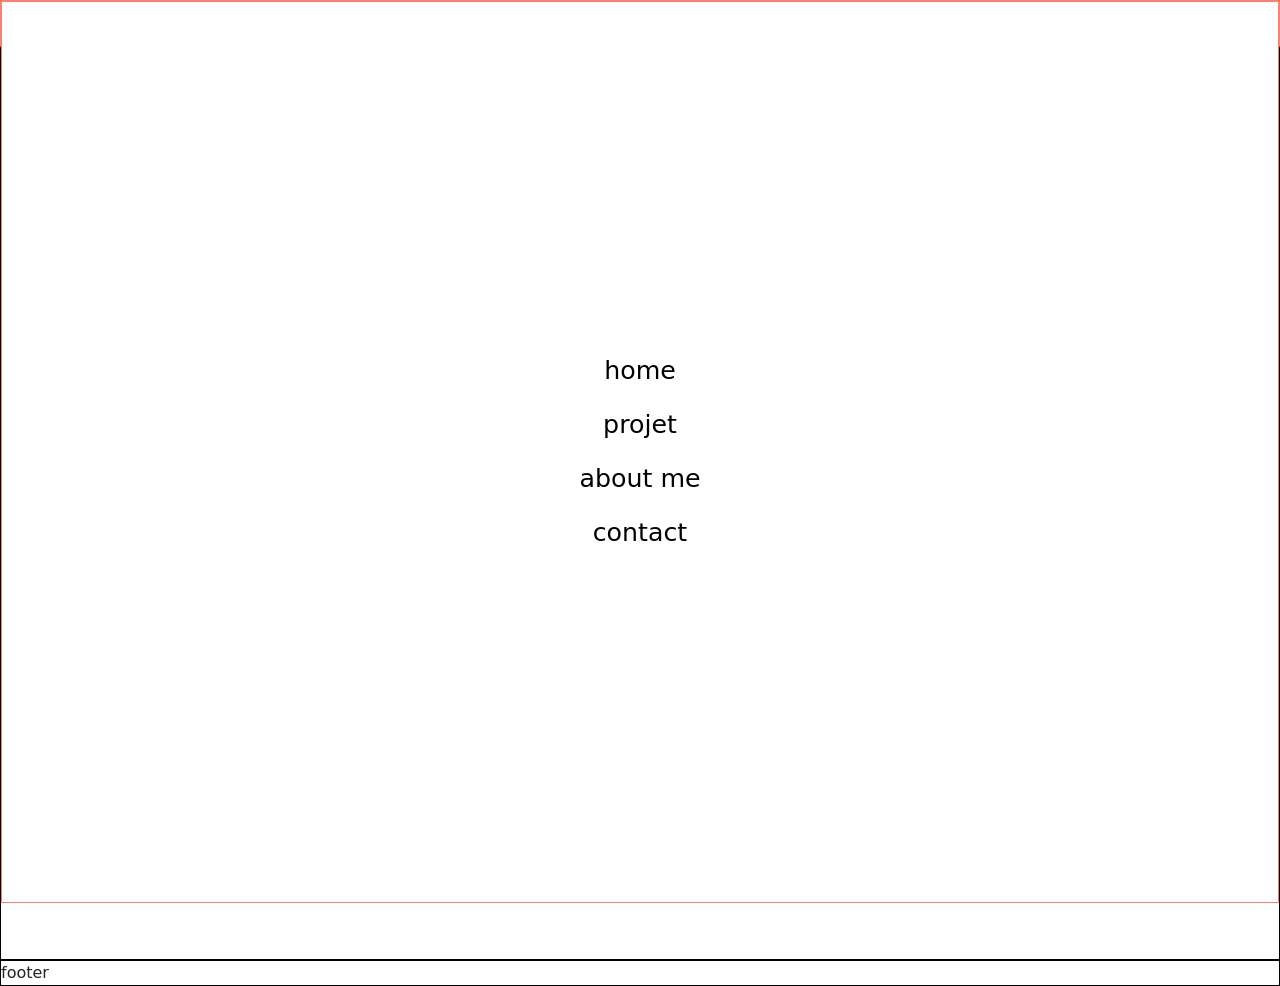
==== index.html @ 732c8abf "settato header" ====
<!DOCTYPE html>
<html lang="en">
<head>
    <meta charset="UTF-8">
    <meta name="viewport" content="width=device-width, initial-scale=1.0">
    <title>Salvatore De Roma</title>
    <link rel="stylesheet" href="./assets/css/style.css">

    <!-- bootsratp -->
    <link href="https://cdn.jsdelivr.net/npm/bootstrap@5.3.8/dist/css/bootstrap.min.css" rel="stylesheet" integrity="sha384-sRIl4kxILFvY47J16cr9ZwB07vP4J8+LH7qKQnuqkuIAvNWLzeN8tE5YBujZqJLB" crossorigin="anonymous">
    <link rel="shortcut icon" href="./assets/img/favicon/favicon-32x32.png" type="image/png">

    <!-- SEO TAG META aggiungere img-->
    <meta property="og:title" content="Salvatore De Roma Web Developer">
    <meta property="og:description" content="Portfolio personale di Salvatore De Roma, realizzazione applicazioni web">
    <meta property="og:type" content="Portfolio Web">
</head>
<body>

    <!-- grid container web page -->
    <div id="grid-container">
        <header class="header">
            <img src="./assets/img/svg/logo-salvatoreDeRoma.svg" alt="logo salvatore de roma web developer">

            <!-- check input -->
            <input type="checkbox" name="btn-menu" id="btn-menu">
            <label for="btn-menu">X</label>

            <!-- navigation menu -->
            <nav class="menu">
                <ul>
                    <li><a href="index.html">home</a></li>
                    <li><a href="projet.htm">projet</a></li>
                    <li><a href="about_me.html">about me</a></li>
                    <li><a href="contact.html">contact</a></li>
                </ul>
            </nav>
        </header>

        <!-- hero section -->
        <main class="hero grid-items">
            <h3 class="title-name">Salvatore De Roma</h3>
            <h1>WEB DEVELOPER</h1>
            <h2>Turning <span>concept</span> into interactive websites</h2>

        </main>

        <!-- project section -->
        <section class="project-section grid-items">

            project
            <br><br><br><br><br><br><br><br>
        </section>

        <!-- footer section -->
        <footer class="grid-items">

            footer
        </footer>















    </div>


    <!-- Bootstrap JS -->
    <script src="https://cdn.jsdelivr.net/npm/bootstrap@5.3.8/dist/js/bootstrap.bundle.min.js" integrity="sha384-FKyoEForCGlyvwx9Hj09JcYn3nv7wiPVlz7YYwJrWVcXK/BmnVDxM+D2scQbITxI" crossorigin="anonymous"></script>

  </body>
</body>
</html>
---- assets/css/style.css ----
@import url("https://fonts.googleapis.com/css2?family=Figtree:ital,wght@0,300..900;1,300..900&display=swap");
.hero {
  display: flex;
  flex-direction: column;
  justify-content: space-between;
  align-items: flex-start;
  height: 80dvh;
}
.hero h3 {
  margin: 0;
  padding: 20px 0 0 0;
  font-size: clamp(1em, 20px, 2em);
  font-weight: 200;
  text-align: left;
}
.hero h1 {
  font-size: clamp(4em, 56px, 6em);
  padding: 50px 0 0 0;
  line-height: 1em;
  font-weight: bold;
  text-align: left;
  animation: showAnimation 1.5s ease-in forwards;
  word-wrap: normal;
}
.hero h2 {
  font-weight: 200;
  font-size: clamp(1.8em, 24px, 2em);
}
.hero h2 span {
  color: #06AED5;
  font-weight: 400;
}

@keyframes showAnimation {
  from {
    opacity: 0;
  }
  to {
    opacity: 1;
  }
}
@media (min-width: 1024px) {
  .hero h1 {
    font-size: clamp(8em, 150px, 10em);
  }
}
.header {
  display: flex;
  align-items: center;
  justify-content: space-between;
  height: auto;
  position: sticky;
  width: 100%;
  padding: 0;
  top: 0;
  border: 1px solid salmon;
  background-color: white;
  box-shadow: 0px 1px 2px lightgray;
  z-index: 1000;
}
.header ul {
  padding: 0;
  margin: 0;
  text-align: center;
  display: flex;
  flex-direction: column;
  justify-content: center;
  gap: 16px;
  height: 100vh;
  align-items: center;
}
.header ul li {
  text-decoration: none;
  list-style-type: none;
  width: 100%;
}
.header ul li:hover {
  background-color: #000;
  color: white;
}
.header a {
  text-decoration: none;
  color: #000;
  padding: 0;
  margin: 0;
  font-size: 25.28px;
}
.header .menu {
  position: absolute;
  text-align: center;
  border: 1px solid salmon;
  width: 100%;
  top: 0;
  left: 0;
  display: flex;
  justify-content: center;
  align-items: center;
  background-color: #fff;
  gap: 16px;
}

body {
  font-family: "Figtree", sans-serif;
  margin: 0 auto;
  padding: 0;
}

a {
  text-decoration: none;
}

#grid-container {
  display: grid;
  grid-template-columns: 1fr;
  grid-row: auto;
  gap: 0px;
  margin: 0 auto;
  padding: 0px;
}
#grid-container .grid-items {
  border: #000 solid 1px;
}/*# sourceMappingURL=style.css.map */
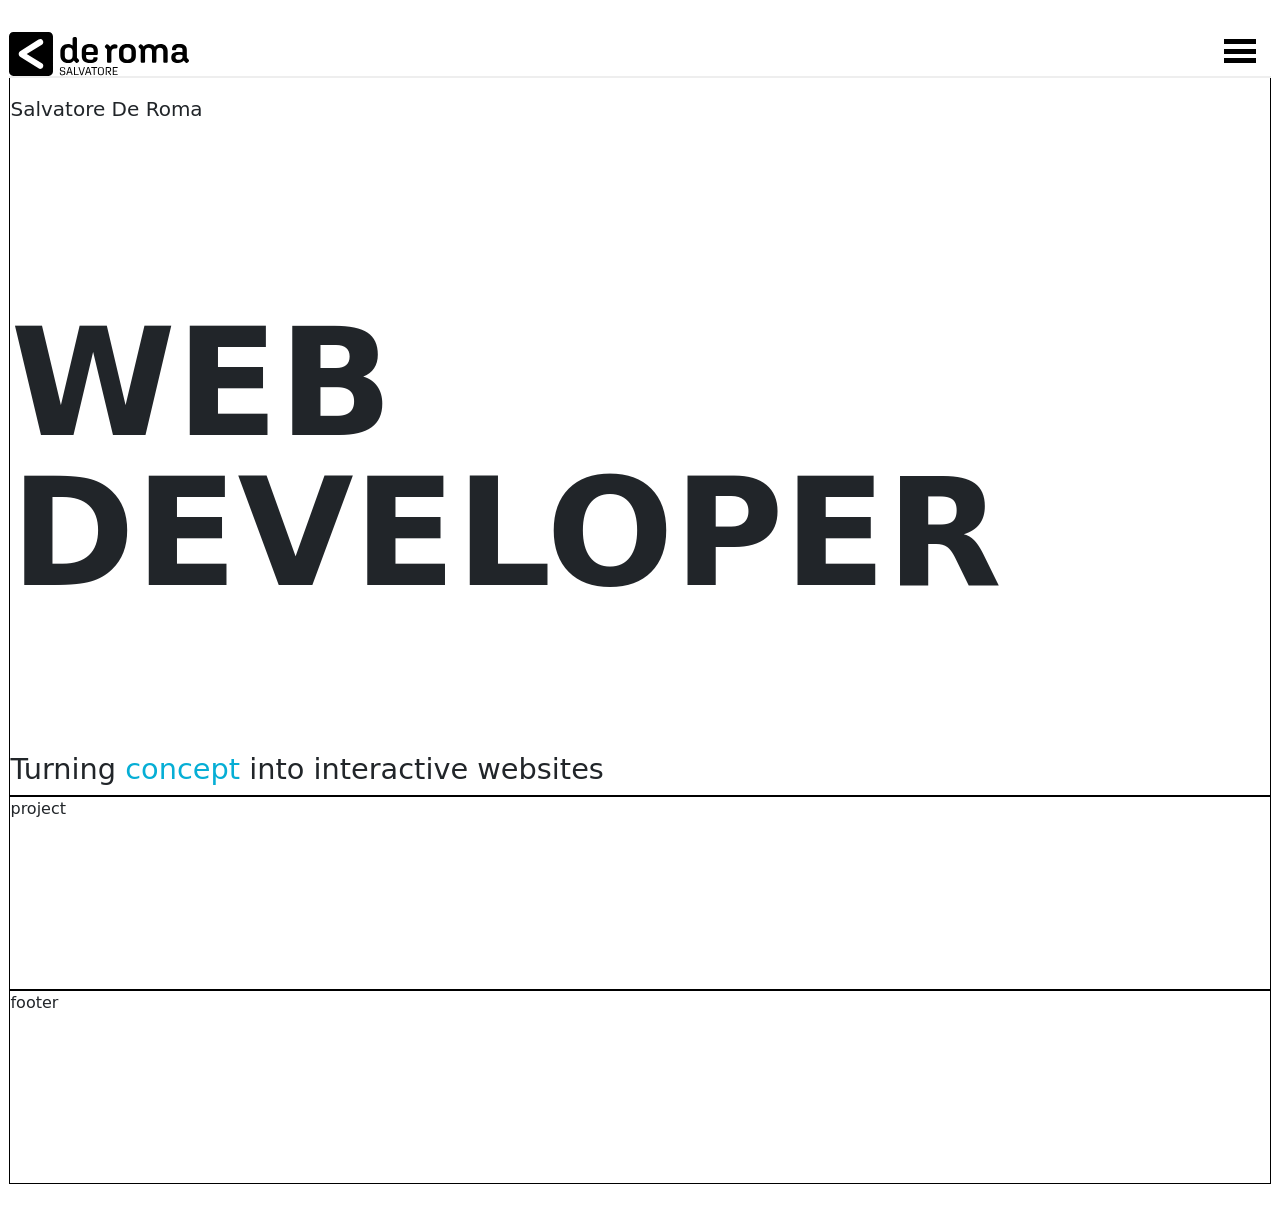
==== commit f2b1fdd0: "fiixato header mobile con hamb menu" ====
--- a/index.html
+++ b/index.html
@@ -24,7 +24,9 @@
 
             <!-- check input -->
             <input type="checkbox" name="btn-menu" id="btn-menu">
-            <label for="btn-menu">X</label>
+            <label for="btn-menu">
+                <span class="menu-icon"></span>
+            </label>
 
             <!-- navigation menu -->
             <nav class="menu">
@@ -56,6 +58,7 @@
         <footer class="grid-items">
 
             footer
+            <br><br><br><br><br><br><br><br>
         </footer>
 
 
--- a/assets/css/style.css
+++ b/assets/css/style.css
@@ -51,11 +51,10 @@
   height: auto;
   position: sticky;
   width: 100%;
-  padding: 0;
+  padding: 8px 0 0 0;
   top: 0;
-  border: 1px solid salmon;
   background-color: white;
-  box-shadow: 0px 1px 2px lightgray;
+  box-shadow: 0px 2px 0px rgb(238, 238, 238);
   z-index: 1000;
 }
 .header ul {
@@ -68,6 +67,7 @@
   gap: 16px;
   height: 100vh;
   align-items: center;
+  width: 100%;
 }
 .header ul li {
   text-decoration: none;
@@ -85,10 +85,12 @@
   margin: 0;
   font-size: 25.28px;
 }
+.header a:hover {
+  color: #fff;
+}
 .header .menu {
   position: absolute;
   text-align: center;
-  border: 1px solid salmon;
   width: 100%;
   top: 0;
   left: 0;
@@ -97,6 +99,41 @@
   align-items: center;
   background-color: #fff;
   gap: 16px;
+  display: none;
+  z-index: 999;
+}
+.header #btn-menu {
+  display: none;
+  width: 100%;
+  position: relative;
+}
+.header #btn-menu:checked ~ .menu {
+  display: block;
+}
+.header .menu-icon {
+  width: 32px;
+  height: 5px;
+  background-color: #000;
+  position: absolute;
+  top: 15px;
+  right: 15px;
+  z-index: 1001;
+}
+.header .menu-icon::before {
+  content: "";
+  position: absolute;
+  top: 10px;
+  width: 100%;
+  height: 100%;
+  background-color: #000;
+}
+.header .menu-icon::after {
+  content: "";
+  position: absolute;
+  top: 19px;
+  width: 100%;
+  height: 100%;
+  background-color: #000;
 }
 
 body {
@@ -115,7 +152,7 @@
   grid-row: auto;
   gap: 0px;
   margin: 0 auto;
-  padding: 0px;
+  padding: 24px 9.48px;
 }
 #grid-container .grid-items {
   border: #000 solid 1px;
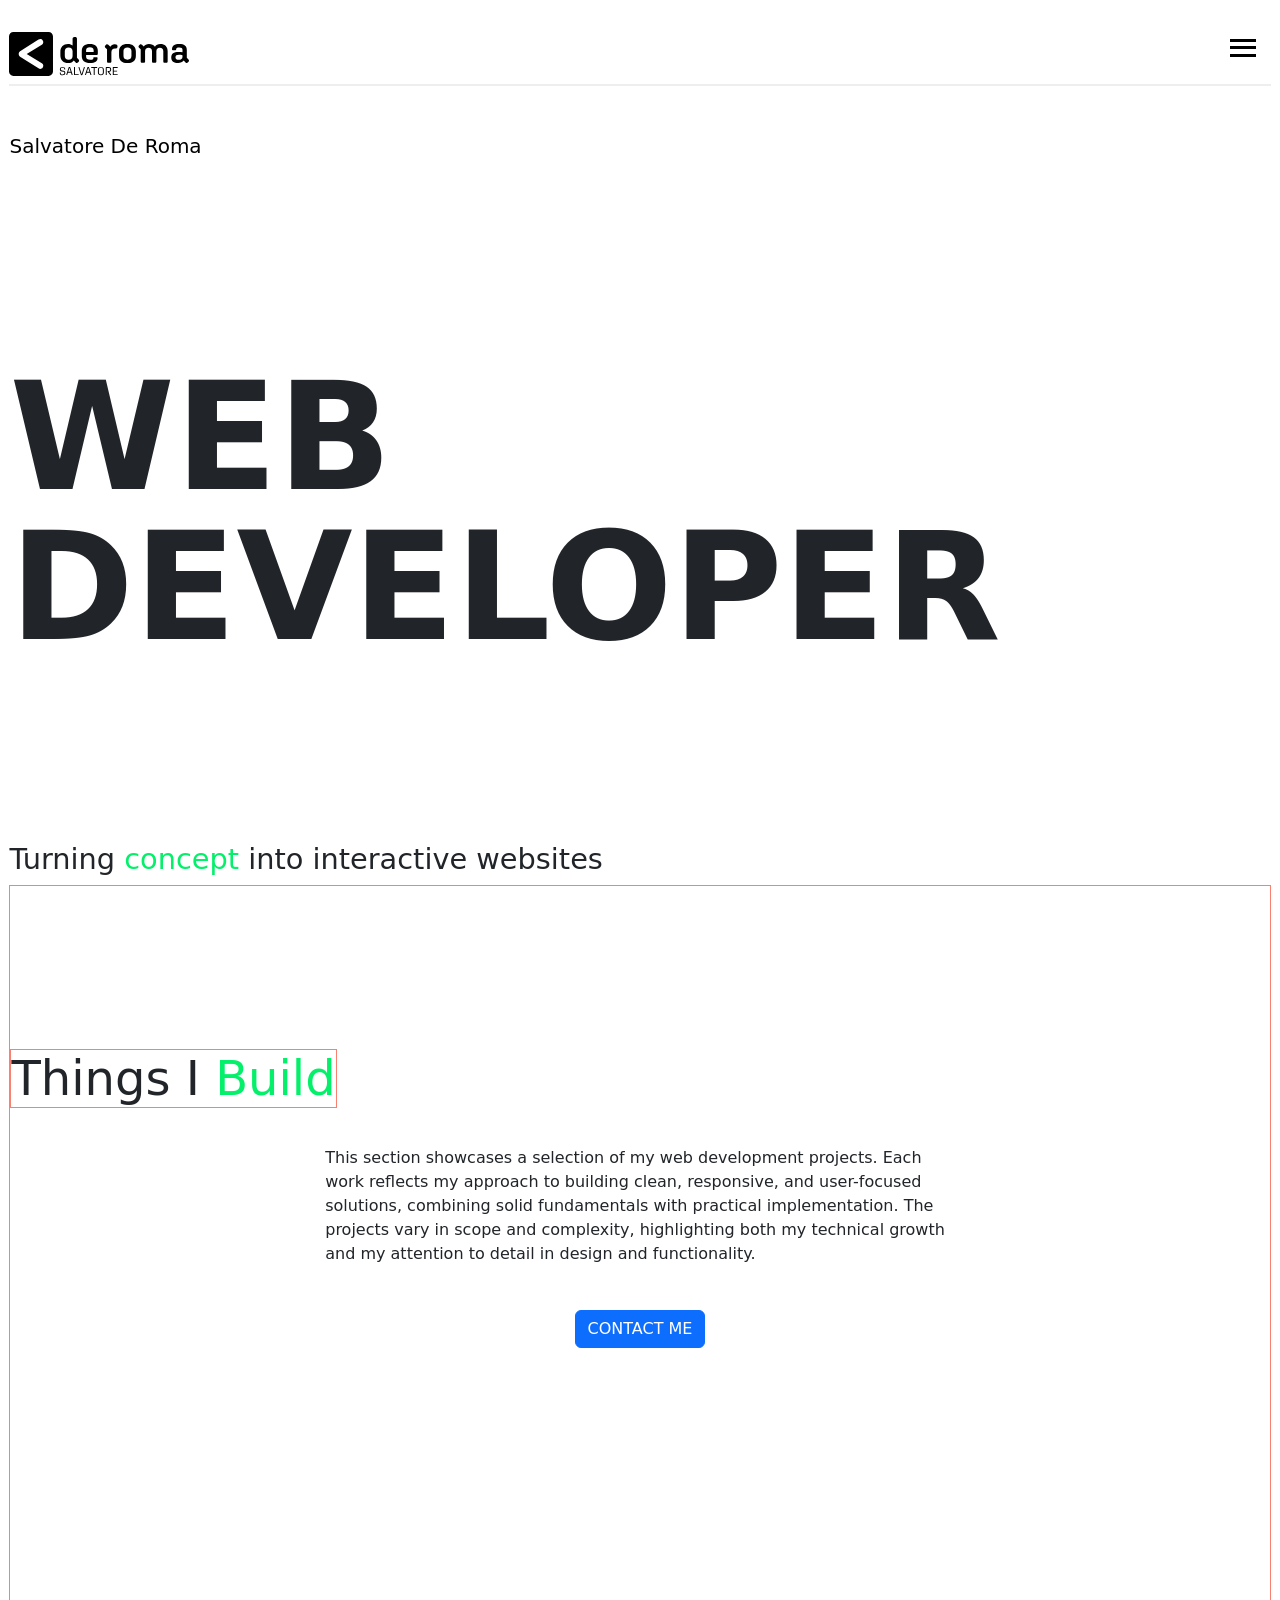
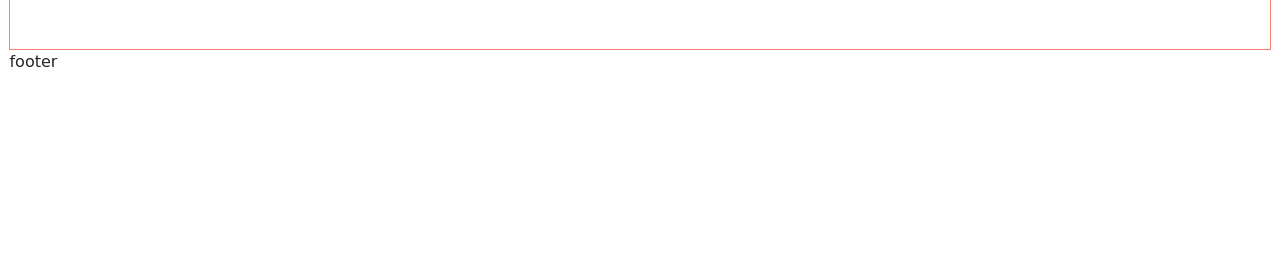
==== commit 8d2ffdaf: "aggiunto project section" ====
--- a/index.html
+++ b/index.html
@@ -49,8 +49,14 @@
 
         <!-- project section -->
         <section class="project-section grid-items">
-
-            project
+            <h2 class="things-text">Things I <span>Build</span></h2>
+            <p>This section showcases a selection of my web development projects.
+                Each work reflects my approach to building clean, responsive, and user-focused solutions, combining solid fundamentals 
+                with practical implementation.
+                The projects vary in scope and complexity, highlighting both my technical growth and my attention to detail 
+                in design and functionality.</p>
+            <br>
+            <button type="button" class="btn btn-primary">CONTACT ME</button>
             <br><br><br><br><br><br><br><br>
         </section>
 
--- a/assets/css/style.css
+++ b/assets/css/style.css
@@ -4,30 +4,32 @@
   flex-direction: column;
   justify-content: space-between;
   align-items: flex-start;
-  height: 80dvh;
+  gap: 10px;
+  width: 95%;
+  height: 89dvh;
 }
 .hero h3 {
   margin: 0;
-  padding: 20px 0 0 0;
+  padding: 50px 0 0 0;
   font-size: clamp(1em, 20px, 2em);
   font-weight: 200;
   text-align: left;
+  color: #000;
 }
 .hero h1 {
-  font-size: clamp(4em, 56px, 6em);
-  padding: 50px 0 0 0;
+  font-size: clamp(5em, 64px, 7em);
+  padding: 32px 0 0 0;
   line-height: 1em;
   font-weight: bold;
   text-align: left;
   animation: showAnimation 1.5s ease-in forwards;
-  word-wrap: normal;
 }
 .hero h2 {
   font-weight: 200;
   font-size: clamp(1.8em, 24px, 2em);
 }
 .hero h2 span {
-  color: #06AED5;
+  color: #04F06A;
   font-weight: 400;
 }
 
@@ -51,7 +53,7 @@
   height: auto;
   position: sticky;
   width: 100%;
-  padding: 8px 0 0 0;
+  padding: 8px 0 8px 0;
   top: 0;
   background-color: white;
   box-shadow: 0px 2px 0px rgb(238, 238, 238);
@@ -67,7 +69,7 @@
   gap: 16px;
   height: 100vh;
   align-items: center;
-  width: 100%;
+  width: 95%;
 }
 .header ul li {
   text-decoration: none;
@@ -99,7 +101,8 @@
   align-items: center;
   background-color: #fff;
   gap: 16px;
-  display: none;
+  opacity: 0;
+  transition: opacity 0.5 ease-in-out;
   z-index: 999;
 }
 .header #btn-menu {
@@ -108,11 +111,12 @@
   position: relative;
 }
 .header #btn-menu:checked ~ .menu {
-  display: block;
+  opacity: 1;
+  transition: opacity 0.3s ease-in-out;
 }
 .header .menu-icon {
-  width: 32px;
-  height: 5px;
+  width: 26px;
+  height: 3px;
   background-color: #000;
   position: absolute;
   top: 15px;
@@ -122,7 +126,7 @@
 .header .menu-icon::before {
   content: "";
   position: absolute;
-  top: 10px;
+  top: 7px;
   width: 100%;
   height: 100%;
   background-color: #000;
@@ -130,16 +134,44 @@
 .header .menu-icon::after {
   content: "";
   position: absolute;
-  top: 19px;
+  top: 15px;
   width: 100%;
   height: 100%;
   background-color: #000;
+}
+
+.project-section {
+  display: flex;
+  padding: 64px 0 0 0;
+  flex-direction: column;
+  justify-content: center;
+  align-items: flex-start;
+  gap: 10px;
+  height: 85dvh;
+  border: 1px solid salmon;
+}
+.project-section p {
+  width: 50%;
+  padding-top: 20px;
+  margin: 0 auto;
+}
+.project-section .btn {
+  margin: 0 auto;
+}
+
+.things-text {
+  font-size: clamp(3em, 48px, 3.5em);
+  border: 1px solid salmon;
+}
+.things-text span {
+  color: #04F06A;
 }
 
 body {
   font-family: "Figtree", sans-serif;
   margin: 0 auto;
   padding: 0;
+  scroll-behavior: smooth;
 }
 
 a {
@@ -154,6 +186,14 @@
   margin: 0 auto;
   padding: 24px 9.48px;
 }
-#grid-container .grid-items {
-  border: #000 solid 1px;
+@media (min-width: 1024px) {
+  #grid-container {
+    max-width: 1400px;
+    display: grid;
+    grid-template-columns: 1fr;
+    grid-row: auto;
+    gap: 0px;
+    margin: 0 auto;
+    padding: 24px 9.48px;
+  }
 }/*# sourceMappingURL=style.css.map */
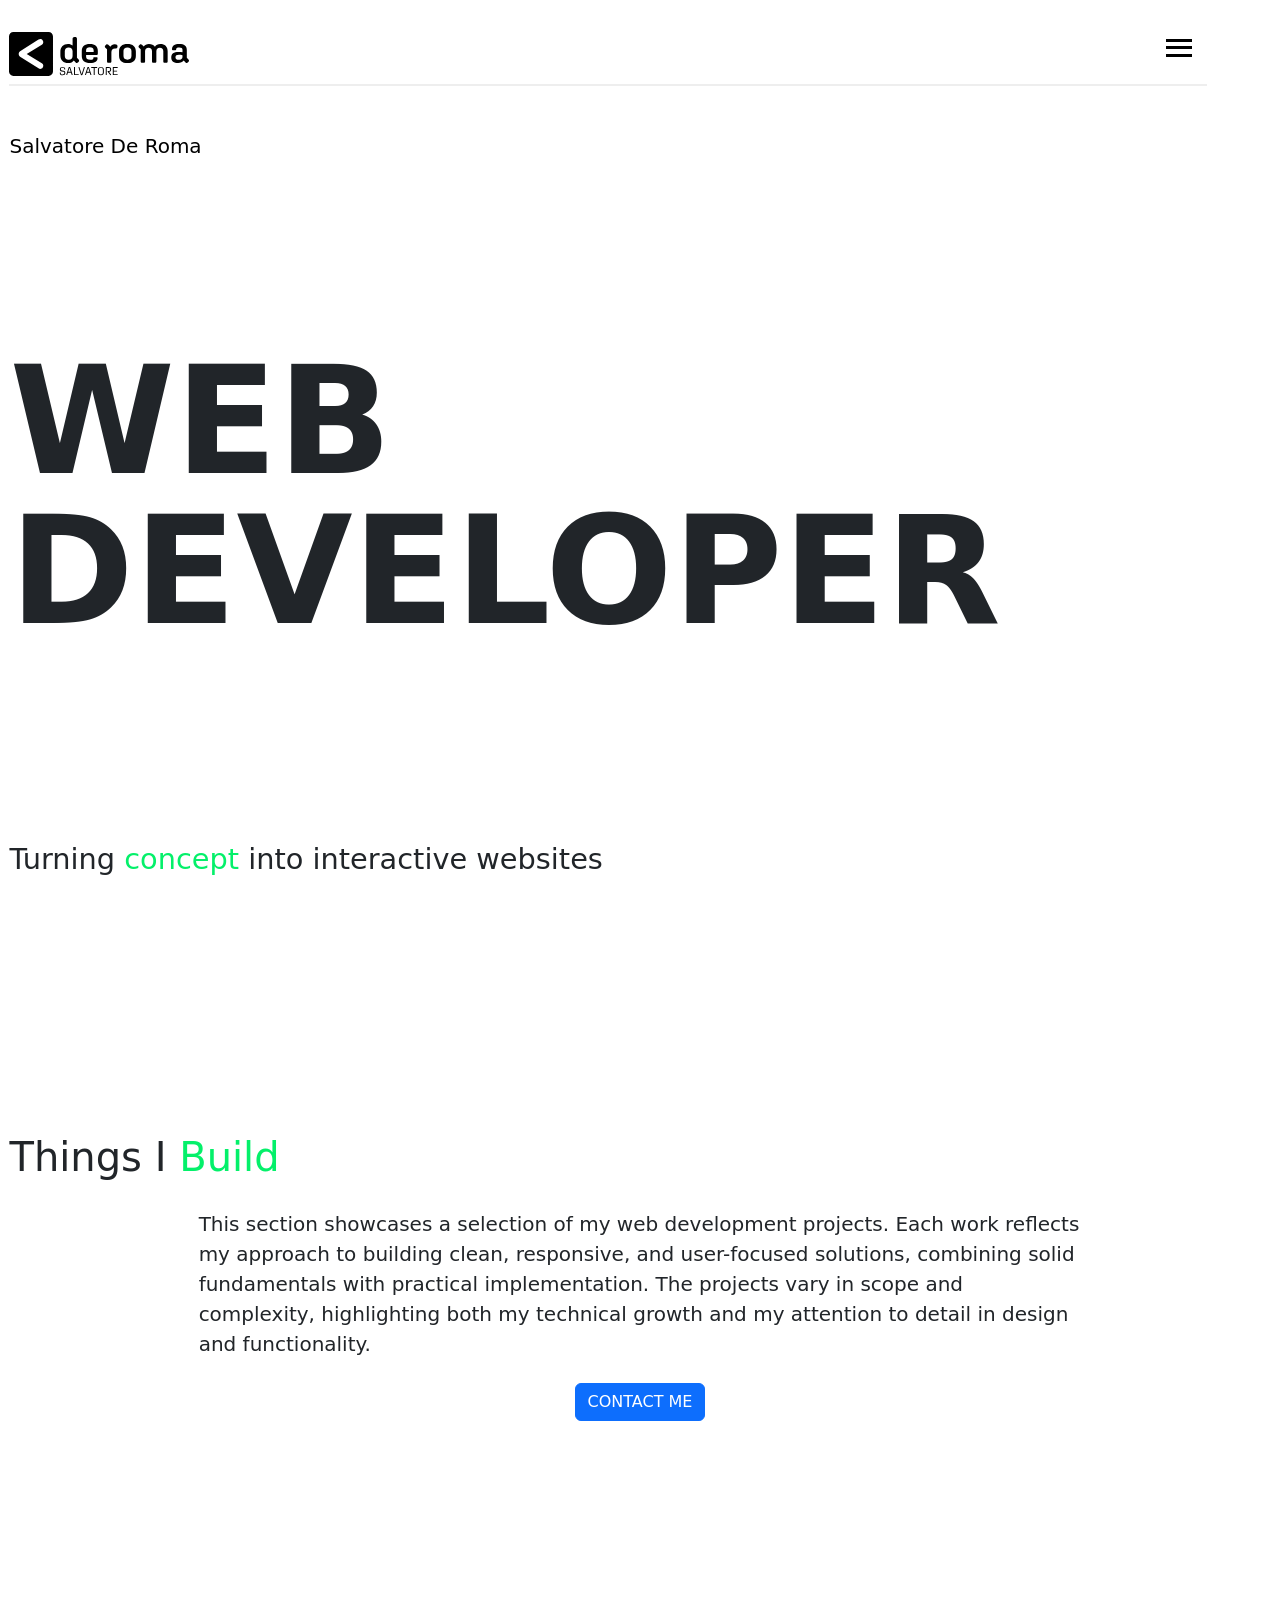
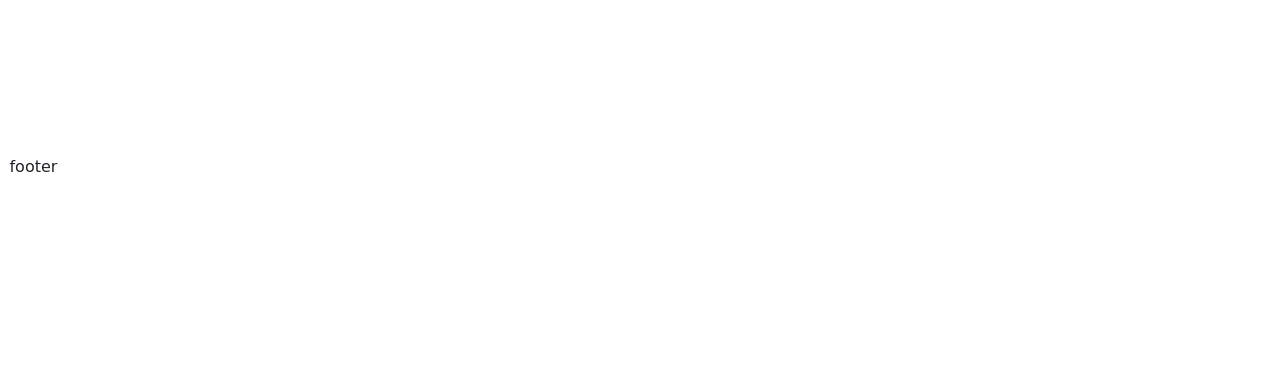
==== commit 6e238988: "fix h1 e responsive layout" ====
--- a/index.html
+++ b/index.html
@@ -42,7 +42,7 @@
         <!-- hero section -->
         <main class="hero grid-items">
             <h3 class="title-name">Salvatore De Roma</h3>
-            <h1>WEB DEVELOPER</h1>
+            <h1>WEB<br>DEVELOPER</h1>
             <h2>Turning <span>concept</span> into interactive websites</h2>
 
         </main>
--- a/assets/css/style.css
+++ b/assets/css/style.css
@@ -5,8 +5,8 @@
   justify-content: space-between;
   align-items: flex-start;
   gap: 10px;
-  width: 95%;
   height: 89dvh;
+  max-width: 100dvw;
 }
 .hero h3 {
   margin: 0;
@@ -17,12 +17,15 @@
   color: #000;
 }
 .hero h1 {
-  font-size: clamp(5em, 64px, 7em);
-  padding: 32px 0 0 0;
+  width: 100%;
+  max-width: 98%;
+  font-size: clamp(3rem, 25vw, 5.2rem);
   line-height: 1em;
   font-weight: bold;
   text-align: left;
-  animation: showAnimation 1.5s ease-in forwards;
+  animation: showAnimation 1.9s ease-in forwards;
+  word-break: break-all;
+  word-wrap: break-word;
 }
 .hero h2 {
   font-weight: 200;
@@ -52,7 +55,7 @@
   justify-content: space-between;
   height: auto;
   position: sticky;
-  width: 100%;
+  width: 95%;
   padding: 8px 0 8px 0;
   top: 0;
   background-color: white;
@@ -76,10 +79,6 @@
   list-style-type: none;
   width: 100%;
 }
-.header ul li:hover {
-  background-color: #000;
-  color: white;
-}
 .header a {
   text-decoration: none;
   color: #000;
@@ -88,7 +87,8 @@
   font-size: 25.28px;
 }
 .header a:hover {
-  color: #fff;
+  color: #06AED5;
+  text-decoration: underline;
 }
 .header .menu {
   position: absolute;
@@ -101,7 +101,7 @@
   align-items: center;
   background-color: #fff;
   gap: 16px;
-  opacity: 0;
+  display: none;
   transition: opacity 0.5 ease-in-out;
   z-index: 999;
 }
@@ -111,7 +111,7 @@
   position: relative;
 }
 .header #btn-menu:checked ~ .menu {
-  opacity: 1;
+  display: block;
   transition: opacity 0.3s ease-in-out;
 }
 .header .menu-icon {
@@ -141,17 +141,16 @@
 }
 
 .project-section {
-  display: flex;
-  padding: 64px 0 0 0;
+  margin-top: 105px;
+  display: flex;
   flex-direction: column;
   justify-content: center;
   align-items: flex-start;
-  gap: 10px;
   height: 85dvh;
-  border: 1px solid salmon;
 }
 .project-section p {
-  width: 50%;
+  font-size: 20px;
+  width: 70%;
   padding-top: 20px;
   margin: 0 auto;
 }
@@ -160,13 +159,16 @@
 }
 
 .things-text {
-  font-size: clamp(3em, 48px, 3.5em);
-  border: 1px solid salmon;
+  font-size: clamp(2.5em, 40px, 3em);
 }
 .things-text span {
   color: #04F06A;
 }
 
+*, *::before, *::after {
+  box-sizing: border-box;
+}
+
 body {
   font-family: "Figtree", sans-serif;
   margin: 0 auto;
@@ -179,12 +181,15 @@
 }
 
 #grid-container {
+  width: 100%;
   display: grid;
   grid-template-columns: 1fr;
   grid-row: auto;
   gap: 0px;
   margin: 0 auto;
   padding: 24px 9.48px;
+  box-sizing: border-box;
+  overflow-x: auto;
 }
 @media (min-width: 1024px) {
   #grid-container {
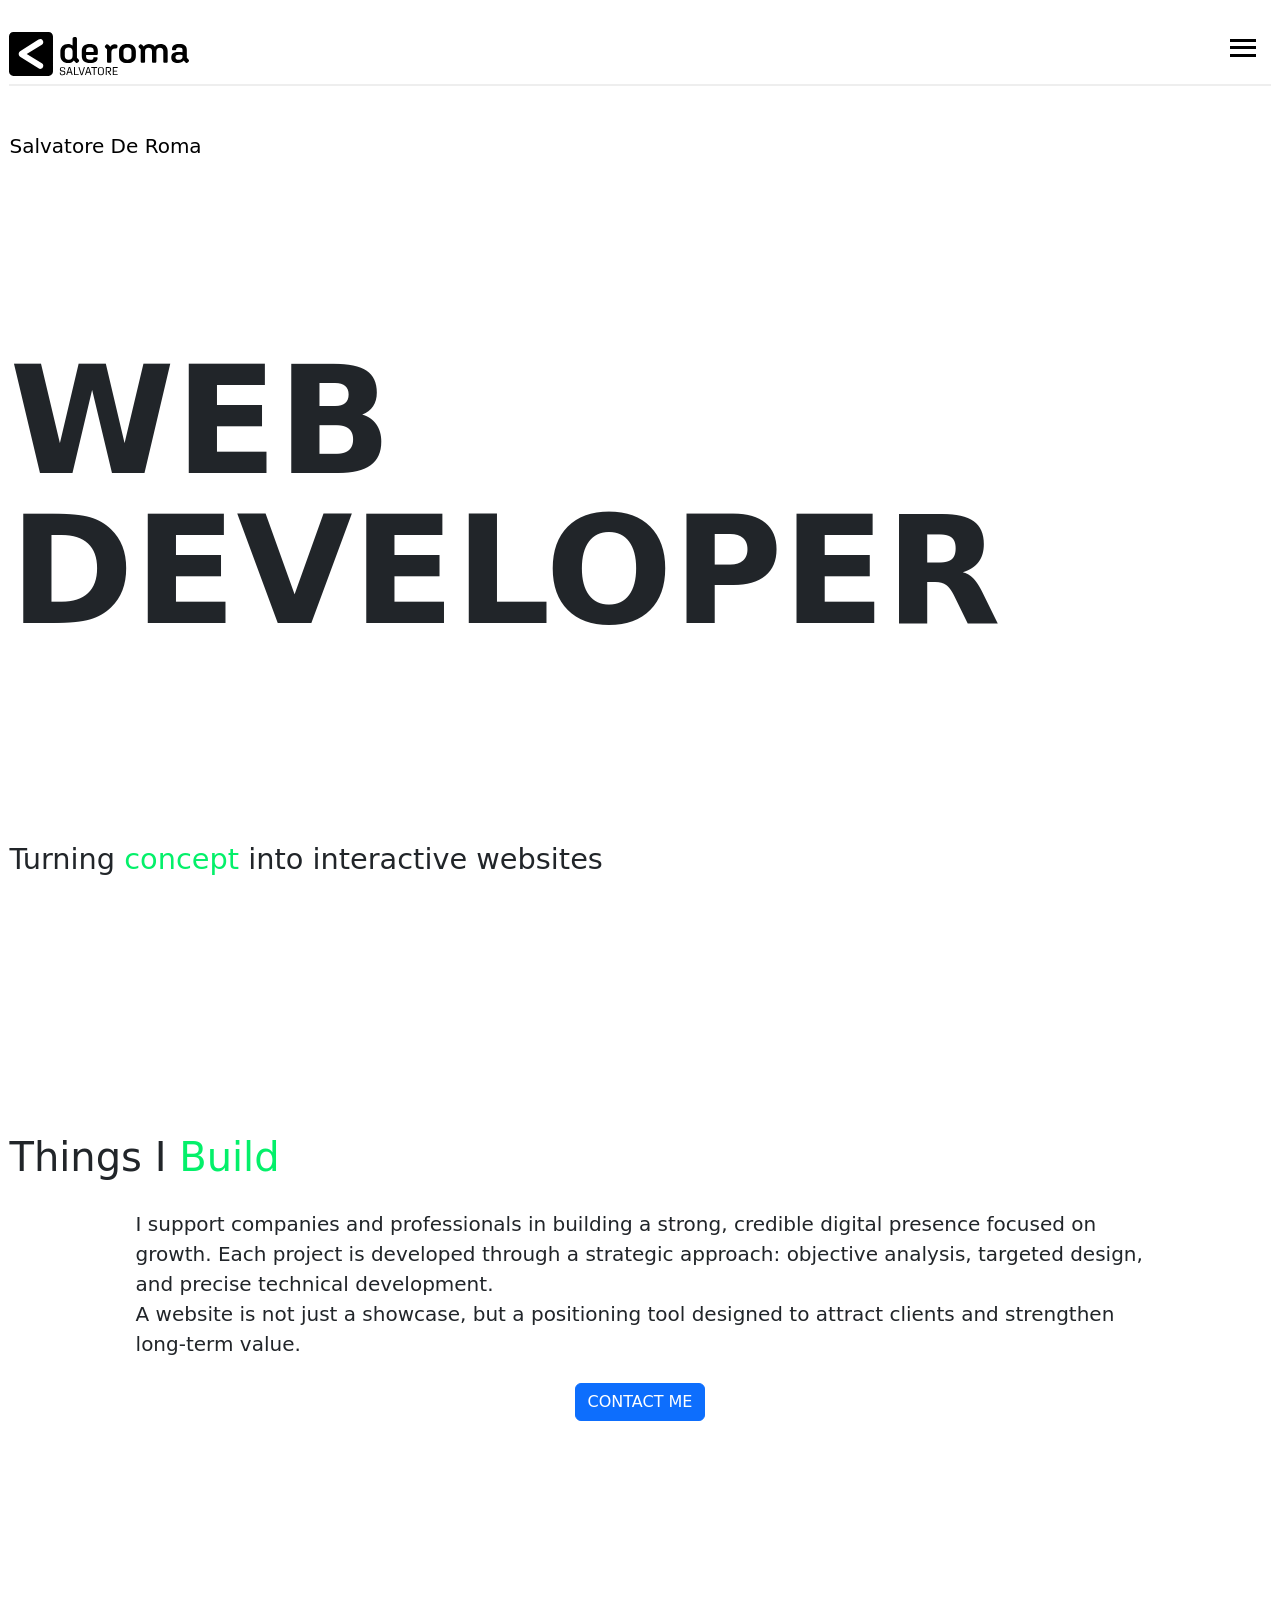
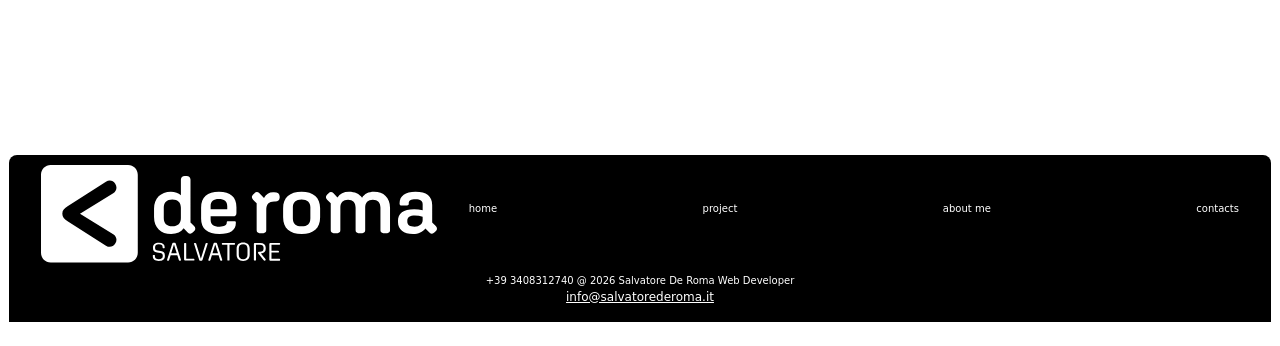
==== commit 23432493: "aggiunto footer e fix vari" ====
--- a/index.html
+++ b/index.html
@@ -34,7 +34,7 @@
                     <li><a href="index.html">home</a></li>
                     <li><a href="projet.htm">projet</a></li>
                     <li><a href="about_me.html">about me</a></li>
-                    <li><a href="contact.html">contact</a></li>
+                    <li><a href="contact.html">contacts</a></li>
                 </ul>
             </nav>
         </header>
@@ -50,21 +50,30 @@
         <!-- project section -->
         <section class="project-section grid-items">
             <h2 class="things-text">Things I <span>Build</span></h2>
-            <p>This section showcases a selection of my web development projects.
-                Each work reflects my approach to building clean, responsive, and user-focused solutions, combining solid fundamentals 
-                with practical implementation.
-                The projects vary in scope and complexity, highlighting both my technical growth and my attention to detail 
-                in design and functionality.</p>
+            <p>I support companies and professionals in building a strong, credible digital presence focused on growth.
+                Each project is developed through a strategic approach: objective analysis, targeted design, and precise technical 
+                development.<br>
+                A website is not just a showcase, but a positioning tool designed to attract clients and strengthen long-term value.</p>
             <br>
             <button type="button" class="btn btn-primary">CONTACT ME</button>
             <br><br><br><br><br><br><br><br>
         </section>
 
         <!-- footer section -->
-        <footer class="grid-items">
-
-            footer
-            <br><br><br><br><br><br><br><br>
+        <footer class="grid-items" id="footer">
+            <div class="box-footer">
+                <img src="./assets/img/svg/logo-salvatoreDeRoma_white.svg" alt="logo salvatore de roma web developer">
+                <ul class="menu-footer">
+                    <li><a href="index.html">home</a></li>
+                    <li><a href="project.html">project</a></li>
+                    <li><a href="about-me.html">about me</a></li>
+                    <li><a href="contact.html">contacts</a></li>
+                </ul>
+            </div>
+            <div class="box-info-footer">
+                <p>+39 3408312740 @ 2026 Salvatore De Roma Web Developer<br>
+                <a href="mailto:info@salvatorederoma.it">info@salvatorederoma.it</a></p>
+            </div>
         </footer>
 
 
--- a/assets/css/style.css
+++ b/assets/css/style.css
@@ -55,7 +55,7 @@
   justify-content: space-between;
   height: auto;
   position: sticky;
-  width: 95%;
+  width: 100%;
   padding: 8px 0 8px 0;
   top: 0;
   background-color: white;
@@ -150,7 +150,7 @@
 }
 .project-section p {
   font-size: 20px;
-  width: 70%;
+  width: 80%;
   padding-top: 20px;
   margin: 0 auto;
 }
@@ -163,6 +163,61 @@
 }
 .things-text span {
   color: #04F06A;
+}
+
+#footer {
+  position: relative;
+  z-index: 1002;
+  background-color: #000;
+  margin: 0;
+  padding: 0;
+  width: 100%;
+  height: auto;
+  bottom: 0;
+  padding: 0;
+  border-radius: 8px 8px 0 0;
+}
+
+.box-footer {
+  display: flex;
+  flex-direction: row;
+  align-items: center;
+  justify-content: space-between;
+  width: 95%;
+  margin: 0 auto;
+  padding-top: 10px;
+}
+.box-footer img {
+  width: 50%;
+  height: 50%;
+}
+
+.menu-footer {
+  width: 100%;
+  display: flex;
+  align-items: center;
+  justify-content: space-between;
+  font-size: 10px;
+  color: #fff;
+  list-style-type: none;
+}
+.menu-footer li {
+  padding-top: 5px;
+}
+.menu-footer a {
+  text-decoration: none;
+  color: #fff;
+}
+
+.box-info-footer {
+  font-size: 10px;
+  color: #fff;
+  text-align: center;
+  padding-top: 10px;
+}
+.box-info-footer a {
+  color: #fff;
+  font-size: 12px;
 }
 
 *, *::before, *::after {
@@ -187,7 +242,7 @@
   grid-row: auto;
   gap: 0px;
   margin: 0 auto;
-  padding: 24px 9.48px;
+  padding: 24px 9.48px 0 9.48px;
   box-sizing: border-box;
   overflow-x: auto;
 }
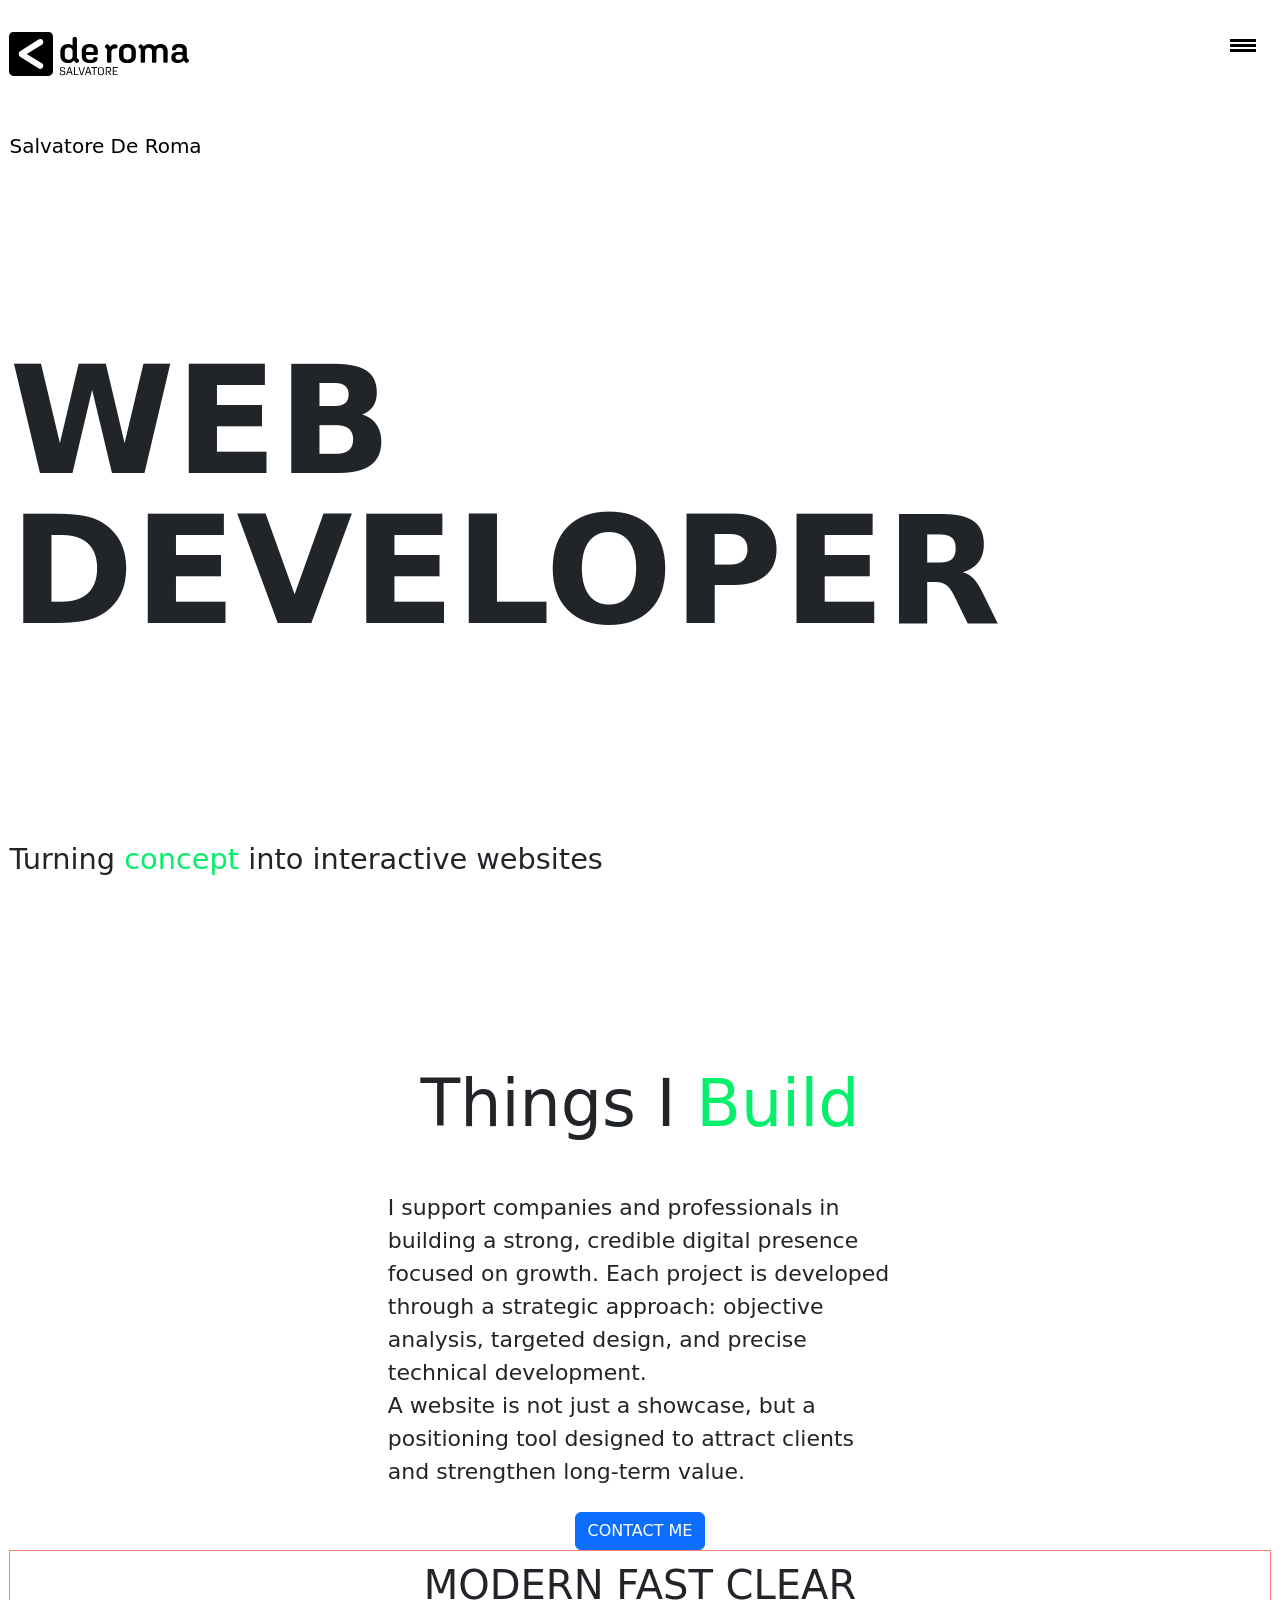
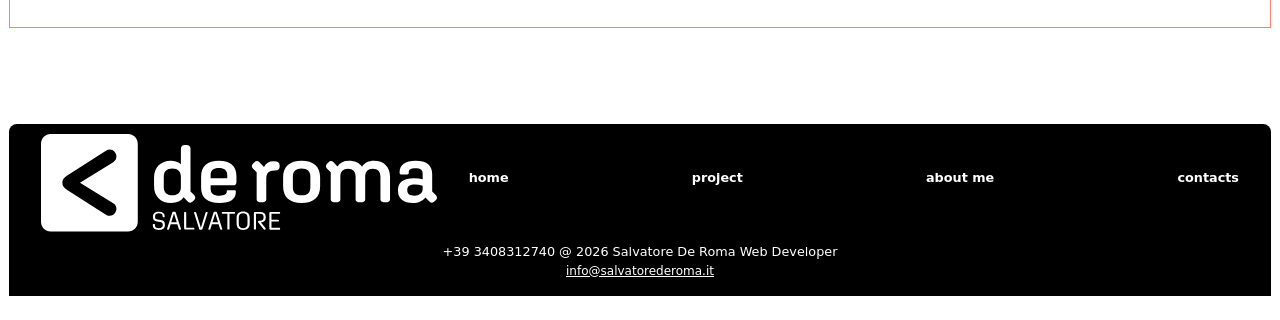
==== commit 9992caf6: "fix vari" ====
--- a/index.html
+++ b/index.html
@@ -12,6 +12,7 @@
 
     <!-- SEO TAG META aggiungere img-->
     <meta property="og:title" content="Salvatore De Roma Web Developer">
+    <meta property="og:image" content="/assets/img/svg/image_seo_salvatoreDeRoma.jpg">
     <meta property="og:description" content="Portfolio personale di Salvatore De Roma, realizzazione applicazioni web">
     <meta property="og:type" content="Portfolio Web">
 </head>
@@ -31,10 +32,10 @@
             <!-- navigation menu -->
             <nav class="menu">
                 <ul>
-                    <li><a href="index.html">home</a></li>
-                    <li><a href="projet.htm">projet</a></li>
-                    <li><a href="about_me.html">about me</a></li>
-                    <li><a href="contact.html">contacts</a></li>
+                    <li><a href="index.html">HOME</a></li>
+                    <li><a href="./assets/project_page/index.html">PROJECT</a></li>
+                    <li><a href="./assets/about_me/index.html">ABOUT ME</a></li>
+                    <li><a href="./assets/contacts_page/index.html">CONTACTS</a></li>
                 </ul>
             </nav>
         </header>
@@ -50,13 +51,22 @@
         <!-- project section -->
         <section class="project-section grid-items">
             <h2 class="things-text">Things I <span>Build</span></h2>
-            <p>I support companies and professionals in building a strong, credible digital presence focused on growth.
-                Each project is developed through a strategic approach: objective analysis, targeted design, and precise technical 
-                development.<br>
-                A website is not just a showcase, but a positioning tool designed to attract clients and strengthen long-term value.</p>
-            <br>
-            <button type="button" class="btn btn-primary">CONTACT ME</button>
-            <br><br><br><br><br><br><br><br>
+            <div class="flex">
+                <p>I support companies and professionals in building a strong, credible digital presence focused on growth.
+                    Each project is developed through a strategic approach: objective analysis, targeted design, and precise technical 
+                    development.<br>
+                    A website is not just a showcase, but a positioning tool designed to attract clients and strengthen long-term value.</p>
+                <br>
+                <button type="button" class="btn btn-primary"><a href="./assets/contacts_page/index.html">CONTACT ME</a></button>
+            </div>
+        </section>
+
+        <section id="animation-word">
+            <h3>
+                <span id="anim-1">MODERN </span>
+                <span id="anim-2">FAST </span>
+                <span id="anim-3">CLEAR </span>
+            </h3>
         </section>
 
         <!-- footer section -->
@@ -65,9 +75,9 @@
                 <img src="./assets/img/svg/logo-salvatoreDeRoma_white.svg" alt="logo salvatore de roma web developer">
                 <ul class="menu-footer">
                     <li><a href="index.html">home</a></li>
-                    <li><a href="project.html">project</a></li>
-                    <li><a href="about-me.html">about me</a></li>
-                    <li><a href="contact.html">contacts</a></li>
+                    <li><a href="./assets/project_page/index.html">project</a></li>
+                    <li><a href="./assets/about_me/index.html">about me</a></li>
+                    <li><a href="./assets/contacts_page/index.html">contacts</a></li>
                 </ul>
             </div>
             <div class="box-info-footer">
@@ -75,27 +85,11 @@
                 <a href="mailto:info@salvatorederoma.it">info@salvatorederoma.it</a></p>
             </div>
         </footer>
-
-
-
-
-
-
-
-
-
-
-
-
-
-
-
     </div>
 
-
+    <!-- SCRIPT -->
     <!-- Bootstrap JS -->
     <script src="https://cdn.jsdelivr.net/npm/bootstrap@5.3.8/dist/js/bootstrap.bundle.min.js" integrity="sha384-FKyoEForCGlyvwx9Hj09JcYn3nv7wiPVlz7YYwJrWVcXK/BmnVDxM+D2scQbITxI" crossorigin="anonymous"></script>
 
-  </body>
 </body>
-</html>+</html>
--- a/assets/css/style.css
+++ b/assets/css/style.css
@@ -59,7 +59,6 @@
   padding: 8px 0 8px 0;
   top: 0;
   background-color: white;
-  box-shadow: 0px 2px 0px rgb(238, 238, 238);
   z-index: 1000;
 }
 .header ul {
@@ -126,7 +125,7 @@
 .header .menu-icon::before {
   content: "";
   position: absolute;
-  top: 7px;
+  top: 5px;
   width: 100%;
   height: 100%;
   background-color: #000;
@@ -134,7 +133,7 @@
 .header .menu-icon::after {
   content: "";
   position: absolute;
-  top: 15px;
+  top: 10px;
   width: 100%;
   height: 100%;
   background-color: #000;
@@ -146,7 +145,7 @@
   flex-direction: column;
   justify-content: center;
   align-items: flex-start;
-  height: 85dvh;
+  height: 60%;
 }
 .project-section p {
   font-size: 20px;
@@ -157,6 +156,10 @@
 .project-section .btn {
   margin: 0 auto;
 }
+.project-section .flex {
+  flex-direction: column;
+  align-items: center;
+}
 
 .things-text {
   font-size: clamp(2.5em, 40px, 3em);
@@ -165,6 +168,62 @@
   color: #04F06A;
 }
 
+#animation-word {
+  display: none;
+}
+
+@media (min-width: 1024px) {
+  .project-section {
+    margin-top: 130px;
+    display: block;
+  }
+  .project-section .things-text {
+    font-size: clamp(3.5rem, 65px, 34em);
+    text-align: center;
+    padding-top: 50px;
+  }
+  .project-section .things-text span {
+    color: #04F06A;
+  }
+  .project-section .flex {
+    display: flex;
+    justify-content: space-between;
+    align-items: center;
+  }
+  .project-section p {
+    font-size: 22px;
+    width: 40%;
+    padding-top: 40px;
+  }
+  .project-section .btn {
+    width: auto;
+    height: 100%;
+  }
+  #animation-word {
+    display: block;
+    border: 1px solid salmon;
+    text-align: center;
+    margin-bottom: 6rem;
+    animation: view(120%);
+  }
+  #animation-word h3 {
+    padding: 10px 24px;
+    animation: show-word 1s ease-in-out forwards;
+  }
+  #animation-word h3 span {
+    font-size: 40px;
+    opacity: 0;
+    animation: show-word 1s ease-in-out forwards;
+  }
+  @keyframes show-word {
+    from {
+      opacity: 0;
+    }
+    to {
+      opacity: 1;
+    }
+  }
+}
 #footer {
   position: relative;
   z-index: 1002;
@@ -220,6 +279,146 @@
   font-size: 12px;
 }
 
+.about-section {
+  height: 50dvh;
+  padding-top: 10dvh;
+  text-align: center;
+}
+.about-section h2 {
+  font-size: clamp(2.8rem, 8dvw, 3.5rem);
+  text-align: left;
+  padding-bottom: 5dvh;
+}
+.about-section h2 span {
+  color: #04F06A;
+  font-weight: bold;
+}
+
+.btn a {
+  text-decoration: none;
+  color: #fff;
+}
+
+.about-info {
+  display: flex;
+  flex-direction: column;
+  align-items: center;
+  margin-bottom: 10dvh;
+}
+.about-info h3 {
+  font-weight: 700;
+  font-size: clamp(2rem, 5dvw, 2.5rem);
+}
+.about-info h3 span {
+  color: #06AED5;
+}
+.about-info p {
+  font-size: 20px;
+  width: 80%;
+  padding-top: 20px;
+  padding-bottom: 5rem;
+  margin: 0 auto;
+}
+
+p {
+  padding: 0;
+  margin: 0;
+  font-size: 0.8rem;
+}
+
+li {
+  font-size: 0.8rem;
+  font-weight: 500;
+  font-weight: bold;
+}
+
+.btn a {
+  text-decoration: none;
+  color: #fff;
+}
+
+.cv-section {
+  margin-top: 5dvh;
+  width: 100%;
+  font-size: 16px;
+}
+.cv-section h2 span {
+  font-weight: bold;
+  color: #04F06A;
+}
+.cv-section h5 {
+  margin: 0;
+  padding: 0;
+  color: #000;
+}
+.cv-section .cv-title {
+  font-size: 2rem;
+}
+.cv-section .box-cv {
+  display: flex;
+  gap: 5px;
+  padding-bottom: 4dvh;
+}
+.cv-section .box-cv aside {
+  display: flex;
+  align-items: center;
+  flex-direction: column;
+  width: 20%;
+  height: 70dvh;
+}
+.cv-section .box-cv aside img {
+  width: 80%;
+  height: auto;
+  border-radius: 50%;
+}
+.cv-section .box-cv .info-cv {
+  padding: 8px;
+  width: 80%;
+}
+.cv-section .box-cv .informations {
+  font-size: 0.8rem;
+  padding: 0;
+  margin: 0;
+}
+.cv-section .box-cv .work-experiences li {
+  font-size: 0.8rem;
+  font-weight: 500;
+}
+.btn {
+  margin: 0 auto;
+  margin-bottom: 4dvh;
+}
+
+.form {
+  display: flex;
+  flex-direction: column;
+  gap: 10px;
+  margin: 0 auto;
+  align-items: center;
+  justify-content: center;
+  margin: 0 auto;
+  border-radius: 8px;
+  width: 90%;
+  max-width: 500px;
+  padding: 0px;
+  height: 50dvh;
+}
+.form legend {
+  color: #04F06A;
+  font-size: 1.9rem;
+  font-weight: bold;
+}
+.form input {
+  width: 80%;
+  max-width: 450px;
+}
+.form input {
+  width: 90%;
+}
+.form #textarea {
+  width: 100%;
+}
+
 *, *::before, *::after {
   box-sizing: border-box;
 }
@@ -242,9 +441,8 @@
   grid-row: auto;
   gap: 0px;
   margin: 0 auto;
-  padding: 24px 9.48px 0 9.48px;
+  padding: 0 9.48px 0 9.48px;
   box-sizing: border-box;
-  overflow-x: auto;
 }
 @media (min-width: 1024px) {
   #grid-container {
